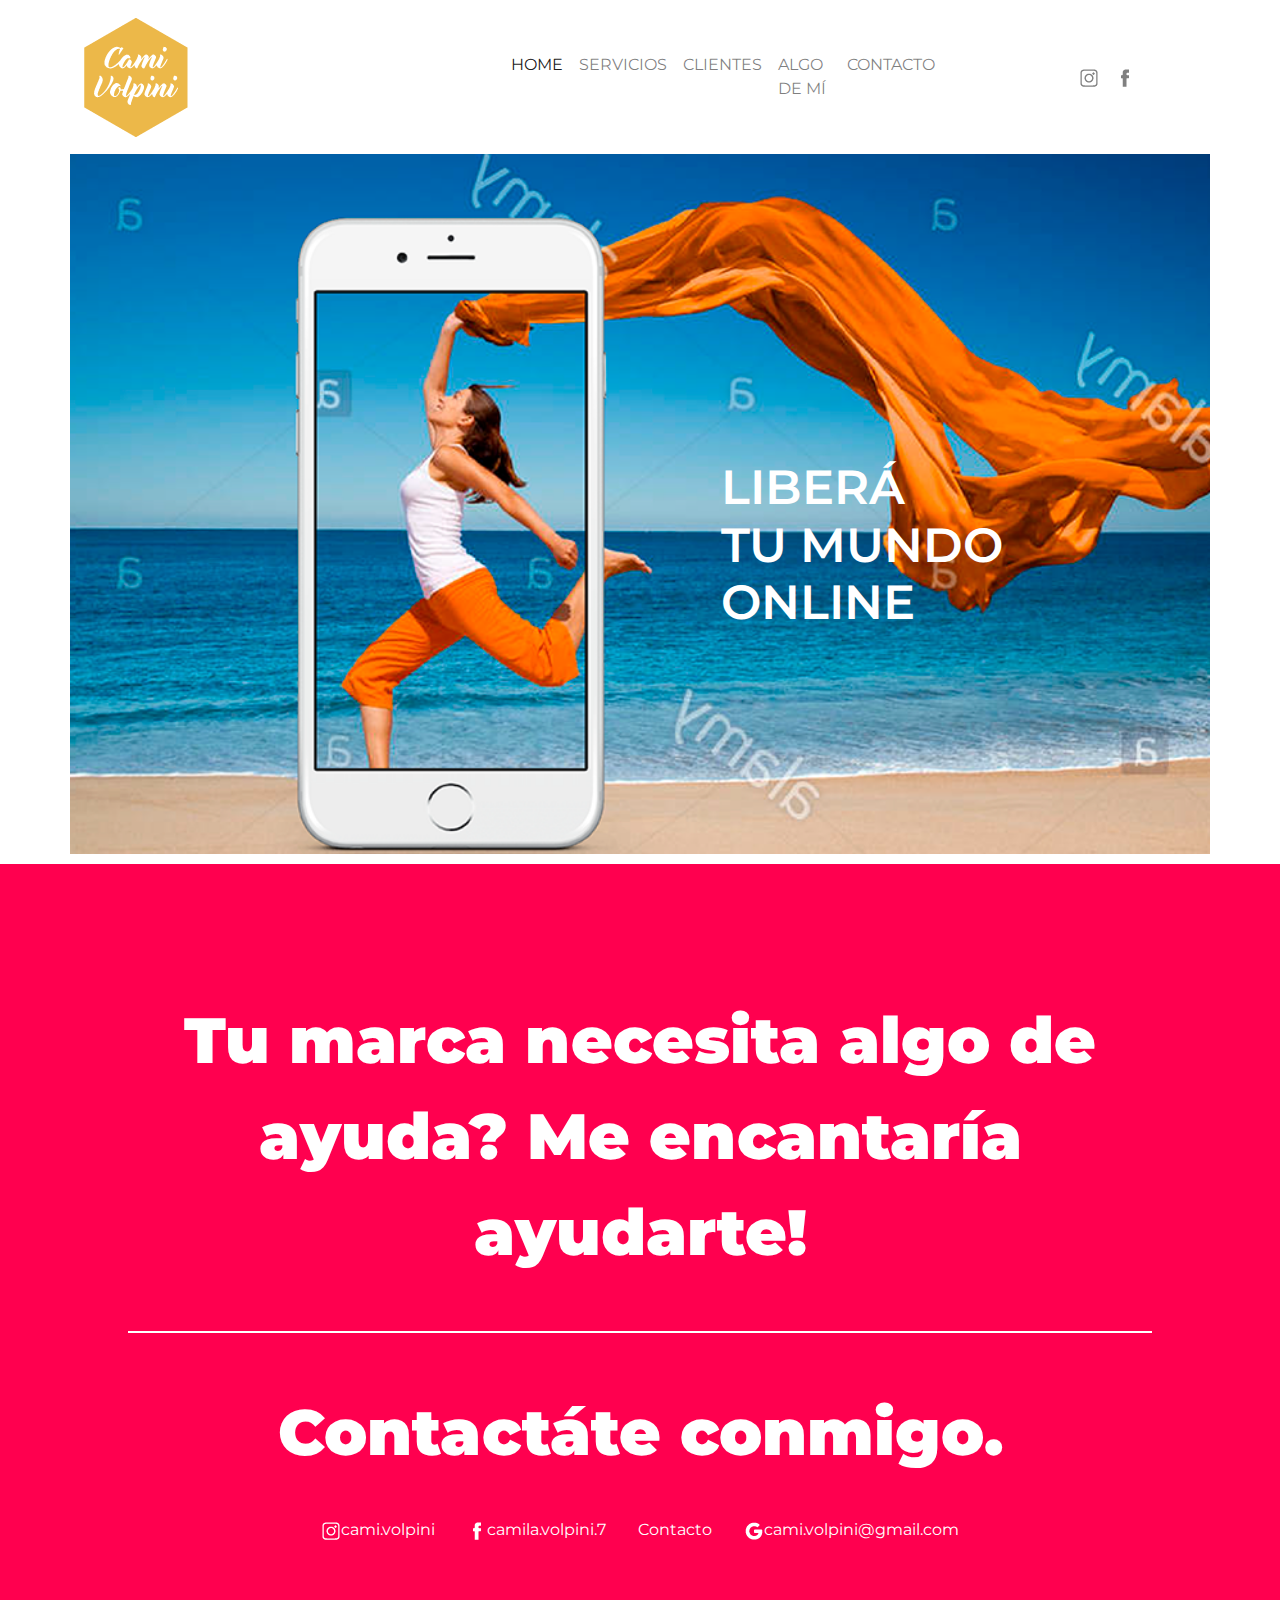
==== index bootstrap.html @ 91cbae91 "commit inicial" ====
<!DOCTYPE html>
<html lang="en">
<head>
	<meta charset="UTF-8">
	<meta name="viewport" content="width=device-width, initial-scale=1, shrink-to-fit=no">
  <meta name="description" content="Liberá tu mundo online. Brindo servicios de Community Manager. Manejo de Redes Sociales. Aplicación de Google Adwords. Creación de contenido y concepto de imagen de marca.">
  <meta name="kewywords" content="Community Manager, Redes Sociales, Facebook, Instagram, Google Adwords, Google Ads, Email Marketing, Imagen de marca, Consultaría, Consultoria">
	<title>CamiVolpini-Home</title>	
	<link href="https://fonts.googleapis.com/css2?family=Montserrat:ital,wght@0,100;0,200;0,300;0,400;0,500;0,600;0,700;0,800;0,900;1,100;1,200;1,300;1,400;1,500;1,600;1,700;1,800;1,900&display=swap" rel="stylesheet">
	<link rel="stylesheet" 
	href="https://cdnjs.cloudflare.com/ajax/libs/animate.css/4.1.1/animate.min.css"
	/>
	<link rel="stylesheet" href="https://stackpath.bootstrapcdn.com/bootstrap/4.5.2/css/bootstrap.min.css" integrity="sha384-JcKb8q3iqJ61gNV9KGb8thSsNjpSL0n8PARn9HuZOnIxN0hoP+VmmDGMN5t9UJ0Z" crossorigin="anonymous">
	<link rel="stylesheet" type="text/css" href="stylesheet bootstrap.css">
</head>

<body>

<header>
<nav class="navbar fixed-top navbar-expand-lg navbar-light bg-light">
  <a style="margin-left: 5%" class="navbar-brand" href="#"><img src="logo cami volpini 2.png"></a>
  <button class="navbar-toggler" type="button" data-toggle="collapse" data-target="#navbarSupportedContent" aria-controls="navbarSupportedContent" aria-expanded="false" aria-label="Toggle navigation">
    <span class="navbar-toggler-icon"></span>
  </button>
  <div class="collapse navbar-collapse" id="navbarSupportedContent">
    	<ul class="navbar-nav mr-auto">
      		<li class="nav-item active">
        		<a class="nav-link" href="index bootstrap.html">HOME<span class="sr-only">(current)</span></a>
      		</li>
      		<li class="nav-item">
        		<a class="nav-link" href="servicios.html">SERVICIOS</a>
      		</li>
       		<li class="nav-item">
        		<a class="nav-link" href="clientes.html">CLIENTES</a>
      		</li>
       		<li class="nav-item">
        		<a class="nav-link" href="algodemi.html">ALGO DE MÍ</a>
      		</li>
       		<li class="nav-item">
        		<a class="nav-link" href="contacto.html">CONTACTO</a>
      		</li>
    	</ul>
	</div>
    <div class="collapse navbar-collapse" id="navbarSupportedContent">
    	<ul class="navbar-nav mr-auto">
    		<li class="nav-item">
        		<a class="nav-link" href="https://www.instagram.com/cami.volpini/"><img src="logo instagram.png"></a>
      		</li>
      		<li class="nav-item">
        		<a class="nav-link" href="https://www.facebook.com/camila.volpini.7"><img src="logo facebook.png"></a>
      		</li>
     	</ul>
  </div>
</nav>	
</header>

<section class="container-sm" id="sectionHome">
  
  <h1>
    LIBERÁ<br>
    TU MUNDO<br>
    ONLINE<br>
  </h1>

</section>


<footer class="container-fluid">

	<div class="titulo1">Tu marca necesita algo de ayuda? Me encantaría ayudarte!</div>
	<div class="divisor"></div>
	<div class="titulo2">Contactáte conmigo.</div>

<ul class="nav justify-content-center">
  <li class="nav-item">
    <a class="nav-link active" href="https://www.instagram.com/cami.volpini/"><img src="logo instagram blanco.png">cami.volpini</a>
  </li>
  <li class="nav-item">
    <a class="nav-link" href="https://www.facebook.com/camila.volpini.7"><img src="logo facebook blanco.png">camila.volpini.7</a>
  </li>
  <li class="nav-item">
    <a class="nav-link" href="contacto.html">Contacto</a>
  </li>
  <li class="nav-item">
    <a class="nav-link disabled" href="#" tabindex="-1" aria-disabled="true"><img src="logo google blanco.png">cami.volpini@gmail.com</a>
  </li>
</ul>

</footer>



<script src="https://code.jquery.com/jquery-3.5.1.slim.min.js" integrity="sha384-DfXdz2htPH0lsSSs5nCTpuj/zy4C+OGpamoFVy38MVBnE+IbbVYUew+OrCXaRkfj" crossorigin="anonymous"></script>
<script src="https://cdn.jsdelivr.net/npm/popper.js@1.16.1/dist/umd/popper.min.js" integrity="sha384-9/reFTGAW83EW2RDu2S0VKaIzap3H66lZH81PoYlFhbGU+6BZp6G7niu735Sk7lN" crossorigin="anonymous"></script>
<script src="https://stackpath.bootstrapcdn.com/bootstrap/4.5.2/js/bootstrap.min.js" integrity="sha384-B4gt1jrGC7Jh4AgTPSdUtOBvfO8shuf57BaghqFfPlYxofvL8/KUEfYiJOMMV+rV" crossorigin="anonymous"></script>
</body>
</html>
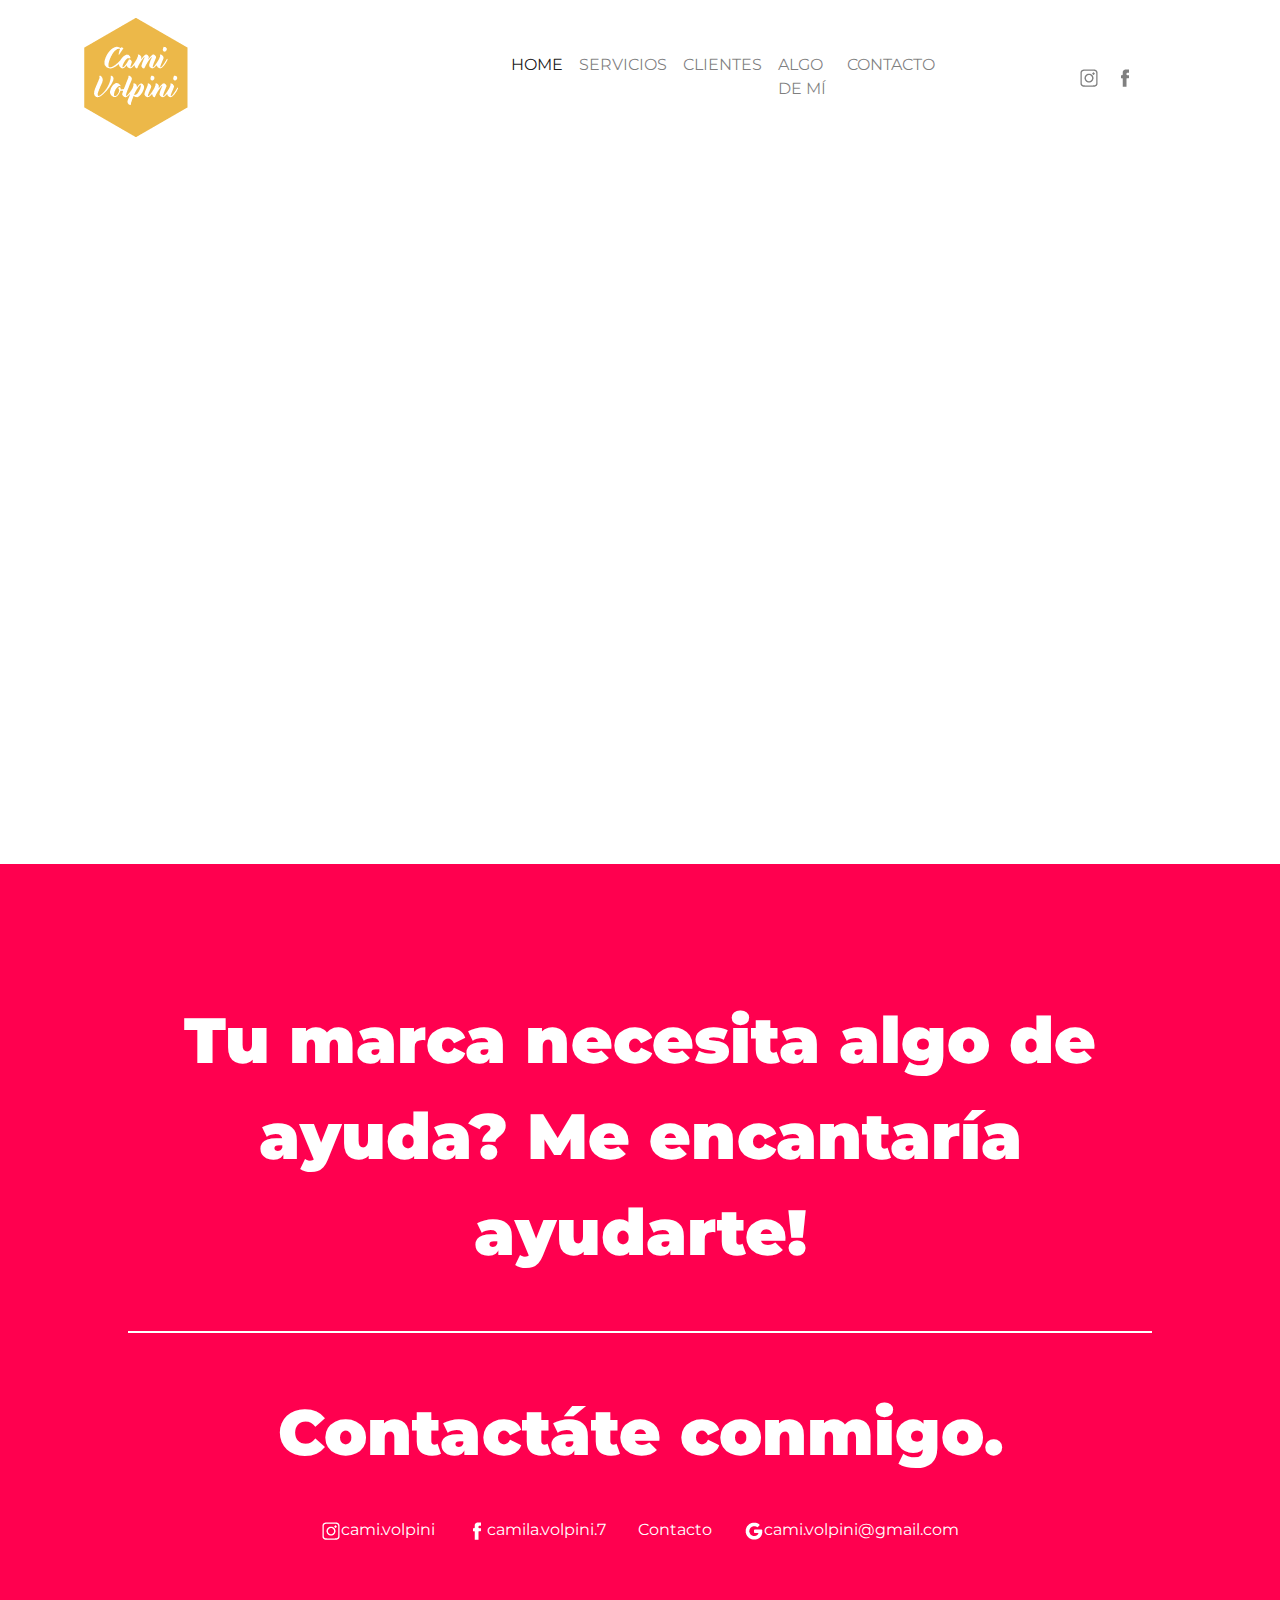
==== commit d04d89b3: "modificacion index link images" ====
--- a/index bootstrap.html
+++ b/index bootstrap.html
@@ -18,7 +18,7 @@
 
 <header>
 <nav class="navbar fixed-top navbar-expand-lg navbar-light bg-light">
-  <a style="margin-left: 5%" class="navbar-brand" href="#"><img src="logo cami volpini 2.png"></a>
+  <a style="margin-left: 5%" class="navbar-brand" href="#"><img src="images/logo cami volpini 2.png"></a>
   <button class="navbar-toggler" type="button" data-toggle="collapse" data-target="#navbarSupportedContent" aria-controls="navbarSupportedContent" aria-expanded="false" aria-label="Toggle navigation">
     <span class="navbar-toggler-icon"></span>
   </button>
@@ -44,10 +44,10 @@
     <div class="collapse navbar-collapse" id="navbarSupportedContent">
     	<ul class="navbar-nav mr-auto">
     		<li class="nav-item">
-        		<a class="nav-link" href="https://www.instagram.com/cami.volpini/"><img src="logo instagram.png"></a>
+        		<a class="nav-link" href="https://www.instagram.com/cami.volpini/"><img src="images/logo instagram.png"></a>
       		</li>
       		<li class="nav-item">
-        		<a class="nav-link" href="https://www.facebook.com/camila.volpini.7"><img src="logo facebook.png"></a>
+        		<a class="nav-link" href="https://www.facebook.com/camila.volpini.7"><img src="images/logo facebook.png"></a>
       		</li>
      	</ul>
   </div>
@@ -73,16 +73,16 @@
 
 <ul class="nav justify-content-center">
   <li class="nav-item">
-    <a class="nav-link active" href="https://www.instagram.com/cami.volpini/"><img src="logo instagram blanco.png">cami.volpini</a>
+    <a class="nav-link active" href="https://www.instagram.com/cami.volpini/"><img src="images/logo instagram blanco.png">cami.volpini</a>
   </li>
   <li class="nav-item">
-    <a class="nav-link" href="https://www.facebook.com/camila.volpini.7"><img src="logo facebook blanco.png">camila.volpini.7</a>
+    <a class="nav-link" href="https://www.facebook.com/camila.volpini.7"><img src="images/logo facebook blanco.png">camila.volpini.7</a>
   </li>
   <li class="nav-item">
     <a class="nav-link" href="contacto.html">Contacto</a>
   </li>
   <li class="nav-item">
-    <a class="nav-link disabled" href="#" tabindex="-1" aria-disabled="true"><img src="logo google blanco.png">cami.volpini@gmail.com</a>
+    <a class="nav-link disabled" href="#" tabindex="-1" aria-disabled="true"><img src="images/logo google blanco.png">cami.volpini@gmail.com</a>
   </li>
 </ul>
 
